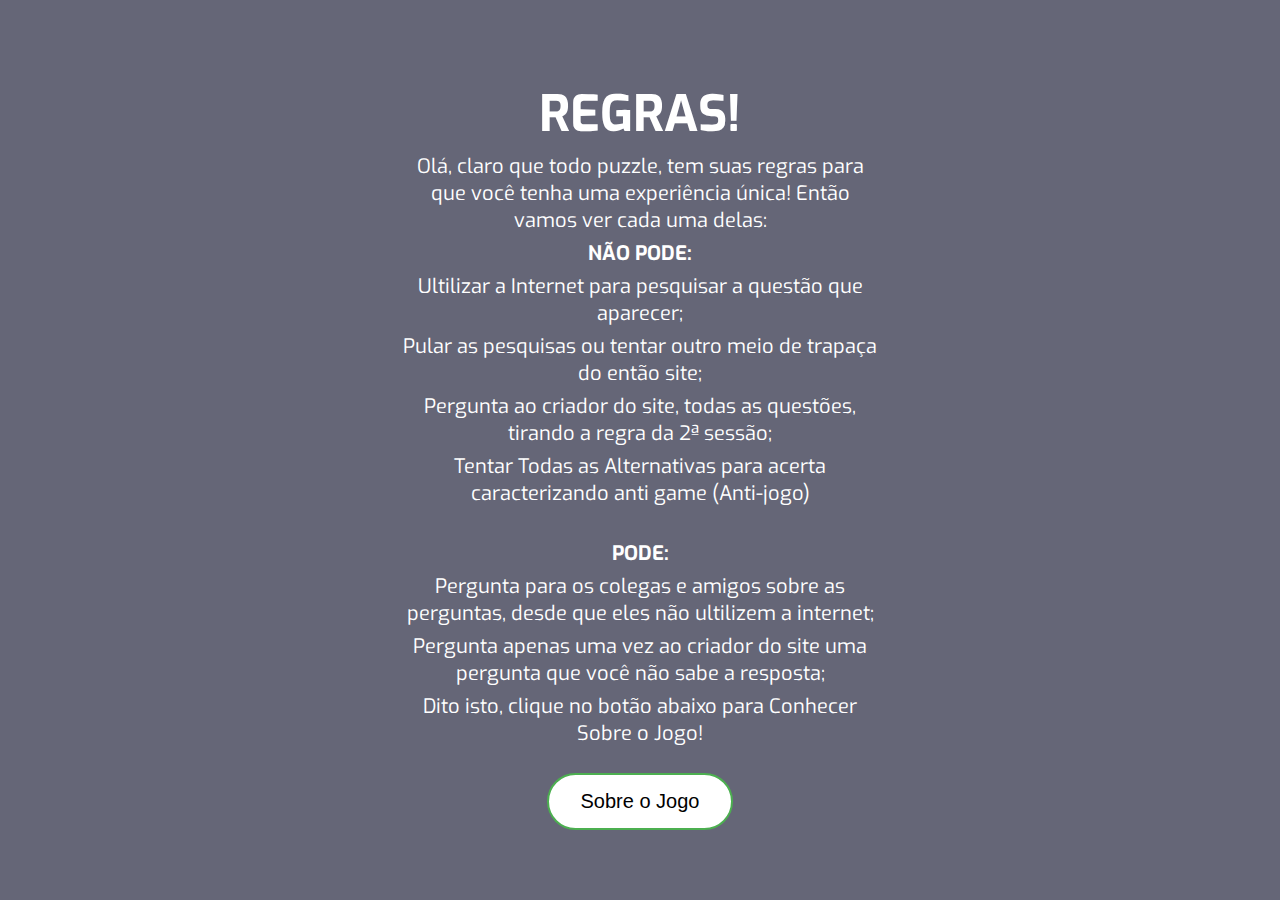
==== index.html @ a23ba266 "primeiro teste" ====
<!DOCTYPE html>
<html lang="en">

<head>
    <meta charset="UTF-8">
    <meta http-equiv="X-UA-Compatible" content="IE=edge">
    <meta name="viewport" content="width=device-width, initial-scale=1.0">
    <title>Regras do Puzzle</title>
    <link rel="stylesheet" href="styles.css" />
</head>

<body>
    <div class="context">

        <H1>REGRAS!</H1>
            <p> Olá, claro que todo puzzle,
            tem suas regras para que você tenha uma experiência única!
            Então vamos ver cada uma delas:</p>

        <h2>NÃO PODE:</h2>

        <ol> Ultilizar a Internet para pesquisar a questão que aparecer;</ol>
        <ol> Pular as pesquisas ou tentar outro meio de trapaça do então site;</ol>
        <ol> Pergunta ao criador do site, todas as questões, tirando a regra da 2ª sessão;</ol>
        <ol> Tentar Todas as Alternativas para acerta caracterizando anti game (Anti-jogo)</ol> <br>

        <h2>PODE:</h2>
        <ol> Pergunta para os colegas e amigos sobre as perguntas, desde que eles não ultilizem a internet;</ol>
        <ol> Pergunta apenas uma vez ao criador do site uma pergunta que você não sabe a resposta;</ol>
        <ol>Dito isto, clique no botão abaixo para Conhecer Sobre o Jogo!</ol>
        <div> <button class="sobre" onClick="sobre()">Sobre o Jogo</button></div>
    </div>
    <div class="area">
        <ul class="circles">
            <li></li>
            <li></li>
            <li></li>
            <li></li>
            <li></li>
            <li></li>
            <li></li>
            <li></li>
            <li></li>
            <li></li>
        </ul>
        </div>
    </div>

    <script src="js/sobre.js"></script>



</body>

</html>
---- styles.css ----
@import url('https://fonts.googleapis.com/css?family=Exo:400,700');

* {
    margin: 0px;
    padding: 0px;

}

body {
    font-family: 'Exo', sans-serif;
    text-align: center;
}


.context {
    width: 100%;
    position: absolute;
    top: 9vh;

}

.context h1 {
    text-align: center;
    color: #fff;
    font-size: 50px;
    margin: 0.1px 0.2px;
}

.context p {
    text-align: center;
    color: #fff;
    font-size: 20px;
    margin: 6px 400px;
}
.context ol {
    text-align: center;
    color: #fff;
    font-size: 20px;
    margin: 6px 400px;
}

.context h2 {
    text-align: center;
    color: #fff;
    font-size: 20px;
    margin: 6px 400px;
}


.sobre {
    background-color: #4CAF50;
    border-radius: 30px;
    color: rgb(0, 0, 0);
    padding: 15px 32px;
    font-size: 20px;
    margin: 20px 350px;
    transition-duration: 0.4s;
    cursor: pointer;
}
.sobre {
    background-color: rgb(255, 255, 255);
    color: black;
    border: 2.5px solid #4CAF50;
    transition-duration: 0.4s;
}


.area {
    background: #656677;
    background: -webkit-linear-gradient(to left, #8f94fb, #4e54c8);
    width: 100%;
    height: 100vh;


}

.circles {
    position: absolute;
    top: 0;
    left: 0;
    width: 100%;
    height: 100%;
    overflow: hidden;
}

.circles li {
    position: absolute;
    display: block;
    list-style: none;
    width: 20px;
    height: 20px;
    background: rgba(255, 255, 255, 0.2);
    animation: animate 25s linear infinite;
    bottom: -150px;

}

.circles li:nth-child(1) {
    left: 25%;
    width: 80px;
    height: 80px;
    animation-delay: 0s;
}


.circles li:nth-child(2) {
    left: 10%;
    width: 20px;
    height: 20px;
    animation-delay: 2s;
    animation-duration: 12s;
}

.circles li:nth-child(3) {
    left: 70%;
    width: 20px;
    height: 20px;
    animation-delay: 4s;
}

.circles li:nth-child(4) {
    left: 40%;
    width: 60px;
    height: 60px;
    animation-delay: 0s;
    animation-duration: 18s;
}

.circles li:nth-child(5) {
    left: 65%;
    width: 20px;
    height: 20px;
    animation-delay: 0s;
}

.circles li:nth-child(6) {
    left: 75%;
    width: 110px;
    height: 110px;
    animation-delay: 3s;
}

.circles li:nth-child(7) {
    left: 35%;
    width: 150px;
    height: 150px;
    animation-delay: 7s;
}

.circles li:nth-child(8) {
    left: 50%;
    width: 25px;
    height: 25px;
    animation-delay: 15s;
    animation-duration: 45s;
}

.circles li:nth-child(9) {
    left: 20%;
    width: 15px;
    height: 15px;
    animation-delay: 2s;
    animation-duration: 35s;
}

.circles li:nth-child(10) {
    left: 85%;
    width: 150px;
    height: 150px;
    animation-delay: 0s;
    animation-duration: 11s;
}



@keyframes animate {

    0% {
        transform: translateY(0) rotate(0deg);
        opacity: 1;
        border-radius: 0;
    }

    100% {
        transform: translateY(-1000px) rotate(720deg);
        opacity: 0;
        border-radius: 50%;
    }

}
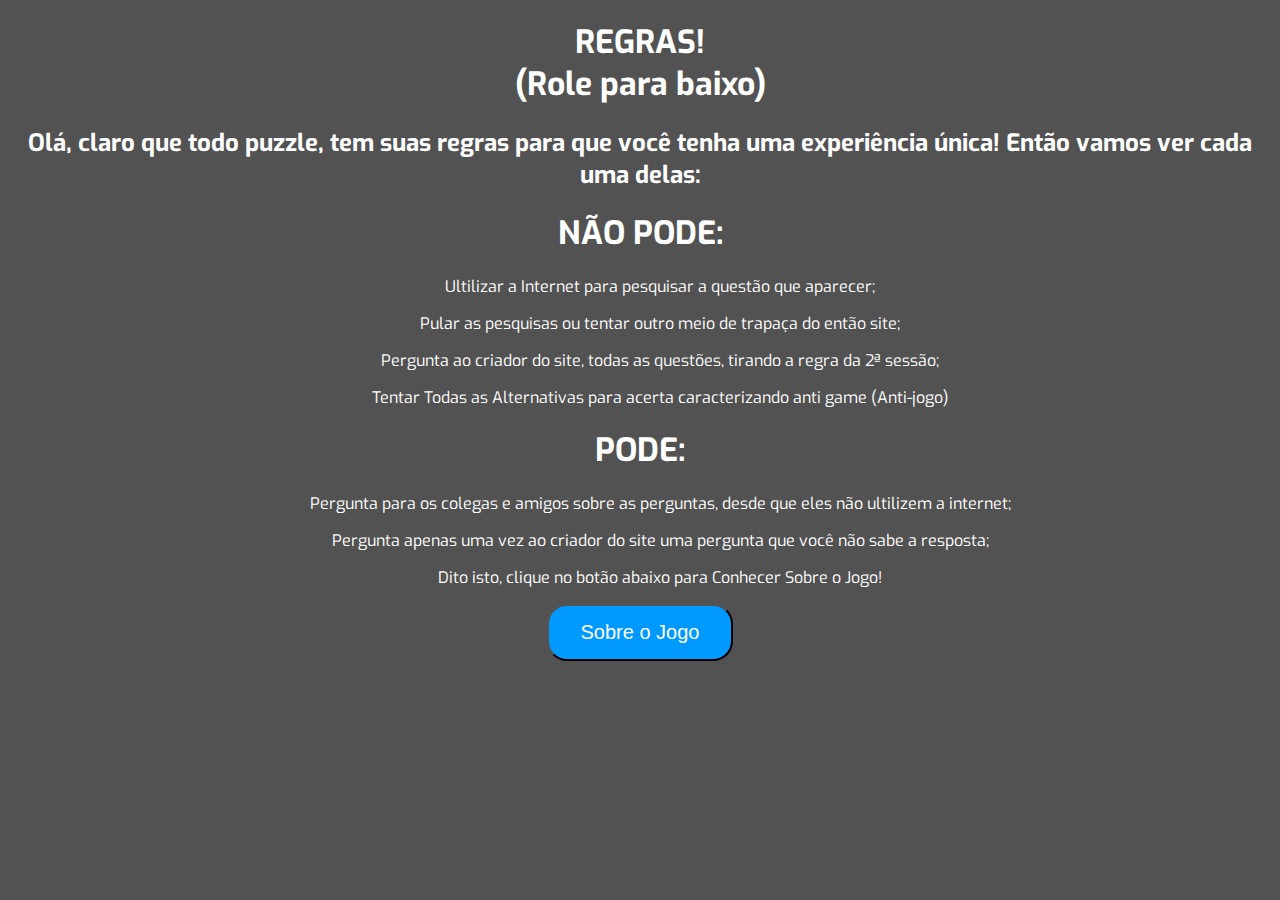
==== commit d4553f37: "git commit add ." ====
--- a/index.html
+++ b/index.html
@@ -10,46 +10,29 @@
 </head>
 
 <body>
-    <div class="context">
+    <div class="regras">
+        <H1>REGRAS! <br>
+            (Role para baixo)</H1>
+        <h2> Olá, claro que todo puzzle,
+            tem suas regras para que você tenha uma experiência única!
+            Então vamos ver cada uma delas:</h2>
 
-        <H1>REGRAS!</H1>
-            <p> Olá, claro que todo puzzle,
-            tem suas regras para que você tenha uma experiência única!
-            Então vamos ver cada uma delas:</p>
-
-        <h2>NÃO PODE:</h2>
+        <h1>NÃO PODE:</h1>
 
         <ol> Ultilizar a Internet para pesquisar a questão que aparecer;</ol>
         <ol> Pular as pesquisas ou tentar outro meio de trapaça do então site;</ol>
         <ol> Pergunta ao criador do site, todas as questões, tirando a regra da 2ª sessão;</ol>
-        <ol> Tentar Todas as Alternativas para acerta caracterizando anti game (Anti-jogo)</ol> <br>
+        <ol> Tentar Todas as Alternativas para acerta caracterizando anti game (Anti-jogo)</ol>
 
-        <h2>PODE:</h2>
+        <h1>PODE:</h1>
         <ol> Pergunta para os colegas e amigos sobre as perguntas, desde que eles não ultilizem a internet;</ol>
         <ol> Pergunta apenas uma vez ao criador do site uma pergunta que você não sabe a resposta;</ol>
         <ol>Dito isto, clique no botão abaixo para Conhecer Sobre o Jogo!</ol>
-        <div> <button class="sobre" onClick="sobre()">Sobre o Jogo</button></div>
-    </div>
-    <div class="area">
-        <ul class="circles">
-            <li></li>
-            <li></li>
-            <li></li>
-            <li></li>
-            <li></li>
-            <li></li>
-            <li></li>
-            <li></li>
-            <li></li>
-            <li></li>
-        </ul>
-        </div>
     </div>
 
+    <div class="btn"><button class="button" onClick="sobre()">Sobre o Jogo</button></div>
+
     <script src="js/sobre.js"></script>
-
-
-
 </body>
 
 </html>--- a/styles.css
+++ b/styles.css
@@ -1,190 +1,34 @@
 @import url('https://fonts.googleapis.com/css?family=Exo:400,700');
-
-* {
-    margin: 0px;
-    padding: 0px;
-
-}
-
 body {
     font-family: 'Exo', sans-serif;
+    background-color: rgb(82, 82, 82);
+  }
+.regras {
+text-align: center;
+    width: 100%;
+    max-width: 1080x;
+}
+.regras h1{
+    color: #fff
+}
+.regras h2{
+    color: #fff
+}
+.regras ol{
+    color: #fff
+}
+.btn{
+    width: 100%;
+    max-width: 1080x;
     text-align: center;
 }
-
-
-.context {
-    width: 100%;
-    position: absolute;
-    top: 9vh;
-
-}
-
-.context h1 {
+.button {
+    background-color: #0099ff; /* Green */
+    color: #fff;
+    border-radius: 20px;
+    padding: 15px 32px;
     text-align: center;
-    color: #fff;
-    font-size: 50px;
-    margin: 0.1px 0.2px;
-}
-
-.context p {
-    text-align: center;
-    color: #fff;
+    text-decoration: none;
+    display: inline-block;
     font-size: 20px;
-    margin: 6px 400px;
-}
-.context ol {
-    text-align: center;
-    color: #fff;
-    font-size: 20px;
-    margin: 6px 400px;
-}
-
-.context h2 {
-    text-align: center;
-    color: #fff;
-    font-size: 20px;
-    margin: 6px 400px;
-}
-
-
-.sobre {
-    background-color: #4CAF50;
-    border-radius: 30px;
-    color: rgb(0, 0, 0);
-    padding: 15px 32px;
-    font-size: 20px;
-    margin: 20px 350px;
-    transition-duration: 0.4s;
-    cursor: pointer;
-}
-.sobre {
-    background-color: rgb(255, 255, 255);
-    color: black;
-    border: 2.5px solid #4CAF50;
-    transition-duration: 0.4s;
-}
-
-
-.area {
-    background: #656677;
-    background: -webkit-linear-gradient(to left, #8f94fb, #4e54c8);
-    width: 100%;
-    height: 100vh;
-
-
-}
-
-.circles {
-    position: absolute;
-    top: 0;
-    left: 0;
-    width: 100%;
-    height: 100%;
-    overflow: hidden;
-}
-
-.circles li {
-    position: absolute;
-    display: block;
-    list-style: none;
-    width: 20px;
-    height: 20px;
-    background: rgba(255, 255, 255, 0.2);
-    animation: animate 25s linear infinite;
-    bottom: -150px;
-
-}
-
-.circles li:nth-child(1) {
-    left: 25%;
-    width: 80px;
-    height: 80px;
-    animation-delay: 0s;
-}
-
-
-.circles li:nth-child(2) {
-    left: 10%;
-    width: 20px;
-    height: 20px;
-    animation-delay: 2s;
-    animation-duration: 12s;
-}
-
-.circles li:nth-child(3) {
-    left: 70%;
-    width: 20px;
-    height: 20px;
-    animation-delay: 4s;
-}
-
-.circles li:nth-child(4) {
-    left: 40%;
-    width: 60px;
-    height: 60px;
-    animation-delay: 0s;
-    animation-duration: 18s;
-}
-
-.circles li:nth-child(5) {
-    left: 65%;
-    width: 20px;
-    height: 20px;
-    animation-delay: 0s;
-}
-
-.circles li:nth-child(6) {
-    left: 75%;
-    width: 110px;
-    height: 110px;
-    animation-delay: 3s;
-}
-
-.circles li:nth-child(7) {
-    left: 35%;
-    width: 150px;
-    height: 150px;
-    animation-delay: 7s;
-}
-
-.circles li:nth-child(8) {
-    left: 50%;
-    width: 25px;
-    height: 25px;
-    animation-delay: 15s;
-    animation-duration: 45s;
-}
-
-.circles li:nth-child(9) {
-    left: 20%;
-    width: 15px;
-    height: 15px;
-    animation-delay: 2s;
-    animation-duration: 35s;
-}
-
-.circles li:nth-child(10) {
-    left: 85%;
-    width: 150px;
-    height: 150px;
-    animation-delay: 0s;
-    animation-duration: 11s;
-}
-
-
-
-@keyframes animate {
-
-    0% {
-        transform: translateY(0) rotate(0deg);
-        opacity: 1;
-        border-radius: 0;
-    }
-
-    100% {
-        transform: translateY(-1000px) rotate(720deg);
-        opacity: 0;
-        border-radius: 50%;
-    }
-
 }